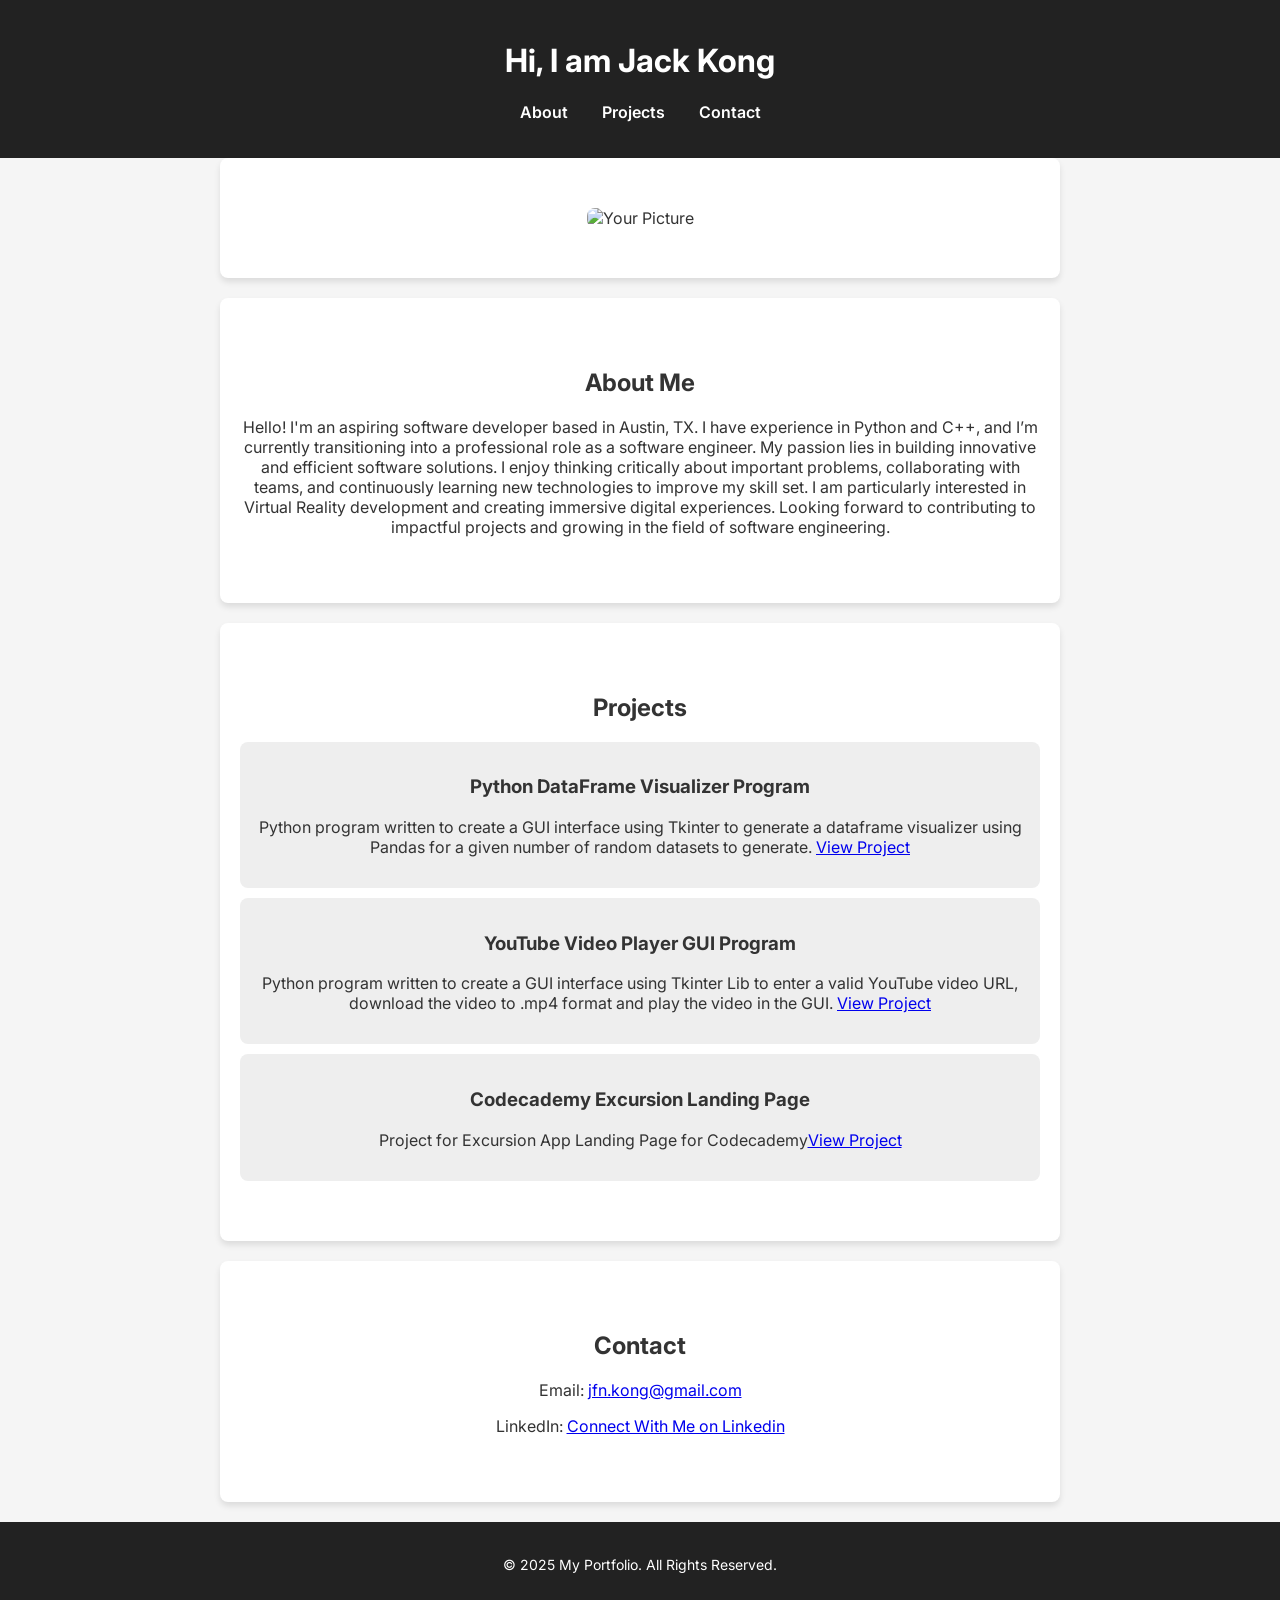
==== index.html @ 8275a9db "fixing index.html naming for github pages" ====
<!DOCTYPE html>
<html lang="en">
<head>
    <meta charset="UTF-8">
    <meta name="viewport" content="width=device-width, initial-scale=1.0">
    <title>My Portfolio</title>
    <link rel="stylesheet" href="style.css">
    <link href="https://fonts.googleapis.com/css2?family=Inter:wght@300;400;600&display=swap" rel="stylesheet">
</head>
<body>
    <header>
        <h1>Hi, I am Jack Kong</h1>
        <nav>
            <ul>
                <li><a href="#about">About</a></li>
                <li><a href="#projects">Projects</a></li>
                <li><a href="#contact">Contact</a></li>
            </ul>
        </nav>
    </header>

    <section id="intro">
        <img src="https://scontent-dfw5-2.xx.fbcdn.net/v/t1.6435-9/198966942_10215880526206241_4132116129246897821_n.jpg?_nc_cat=107&ccb=1-7&_nc_sid=a5f93a&_nc_ohc=z37U_hWF-xEQ7kNvgGDqox7&_nc_oc=Adndctk7C2adxoIkJOssH-VhJKb1GByNSXPMn978uavSjT6ALuBSysSQ8bIgPGcEalRShcb5-jqkyLO7VACDpx8Y&_nc_zt=23&_nc_ht=scontent-dfw5-2.xx&_nc_gid=ENL_oxgCjIAFI5vXe15AZQ&oh=00_AYF3pdOXI7x7owCVDrraac1VtvlglkntAXpnCFNCbJn1aQ&oe=6807FFA0" alt="Your Picture" class="profile-pic">
    </section>
    
    <section id="about">
        <h2>About Me</h2>
        <p>Hello! I'm an aspiring software developer based in Austin, TX. I have experience in Python and C++, and I’m currently transitioning into a professional role as a software engineer. My passion lies in building innovative and efficient software solutions. I enjoy thinking critically about important problems, collaborating with teams, and continuously learning new technologies to improve my skill set. I am particularly interested in Virtual Reality development and creating immersive digital experiences. Looking forward to contributing to impactful projects and growing in the field of software engineering.</p>
    </section>
    
    <section id="projects">
        <h2>Projects</h2>
        <div class="project">
            <h3>Python DataFrame Visualizer Program</h3>
            <p>Python program written to create a GUI interface using Tkinter to generate a dataframe visualizer using Pandas for a given number of random datasets to generate. <a href="https://github.com/jnkg9five/faker_dataframe_visual">View Project</a></p>
        </div>
        <div class="project">
            <h3>YouTube Video Player GUI Program</h3>
            <p>Python program written to create a GUI interface using Tkinter Lib to enter a valid YouTube video URL, download the video to .mp4 format and play the video in the GUI. <a href="https://github.com/jnkg9five/youtube_gui_player">View Project</a></p>
        </div>
        <div class="project">
            <h3>Codecademy Excursion Landing Page</h3>
            <p>Project for Excursion App Landing Page for Codecademy<a href="https://github.com/jnkg9five/excursion">View Project</a></p>
        </div>
    </section>
    
    <section id="contact">
        <h2>Contact</h2>
        <p>Email: <a href="mailto:jfn.kong@gmail.com">jfn.kong@gmail.com</a></p>
        <p>LinkedIn: <a href="https://www.linkedin.com/in/jackfkong/" target="_blank">Connect With Me on Linkedin</a></p>
    </section>
    
    <footer>
        <p>&copy; 2025 My Portfolio. All Rights Reserved.</p>
    </footer>
</body>
</html>
---- style.css ----
body {
    font-family: 'Inter', sans-serif;
    margin: 0;
    padding: 0;
    background-color: #f5f5f5;
    color: #333;
    text-align: center;
}

header {
    background: #222;
    color: white;
    padding: 20px 0;
}

nav ul {
    list-style: none;
    padding: 0;
}

nav ul li {
    display: inline;
    margin: 0 15px;
}

nav ul li a {
    color: white;
    text-decoration: none;
    font-weight: 600;
}

#intro {
    display: flex;
    justify-content: center;
    align-items: center;
    padding: 50px 20px;
    max-width: 800px;
    margin: 0 auto;
    background: white;
    margin-bottom: 20px;
    border-radius: 8px;
    box-shadow: 0 4px 6px rgba(0, 0, 0, 0.1);
}

.profile-pic {
    max-width: 100%;
    height: auto;
    max-height: 300px;
    border-radius: 8px;
}

section {
    padding: 50px 20px;
    max-width: 800px;
    margin: 0 auto;
    background: white;
    margin-bottom: 20px;
    border-radius: 8px;
    box-shadow: 0 4px 6px rgba(0, 0, 0, 0.1);
}

.project {
    background: #eee;
    padding: 15px;
    border-radius: 8px;
    margin: 10px 0;
}

footer {
    background: #222;
    color: white;
    padding: 20px 0;
    font-size: 14px;
}
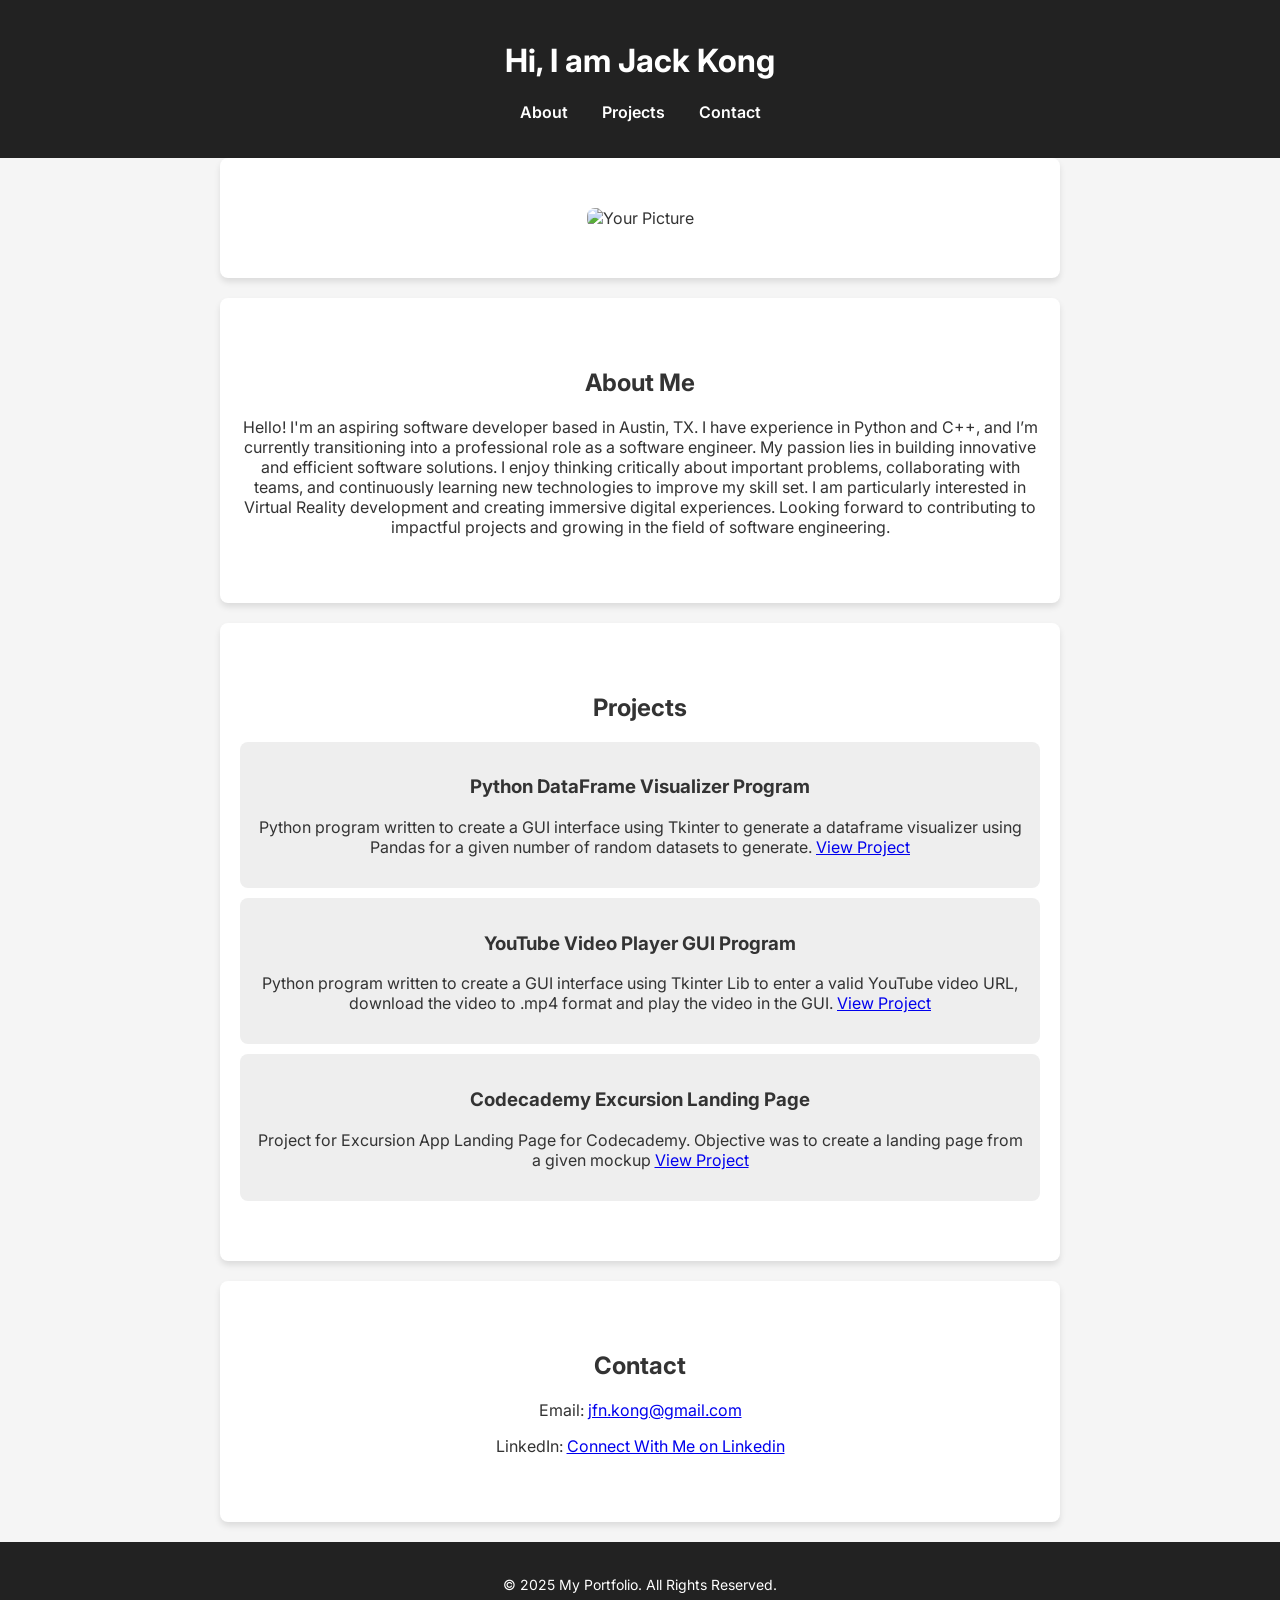
==== commit 41f81b43: "adding to excurison landing page project description" ====
--- a/index.html
+++ b/index.html
@@ -40,7 +40,7 @@
         </div>
         <div class="project">
             <h3>Codecademy Excursion Landing Page</h3>
-            <p>Project for Excursion App Landing Page for Codecademy<a href="https://github.com/jnkg9five/excursion">View Project</a></p>
+            <p>Project for Excursion App Landing Page for Codecademy. Objective was to create a landing page from a given mockup <a href="https://github.com/jnkg9five/excursion">View Project</a></p>
         </div>
     </section>
     
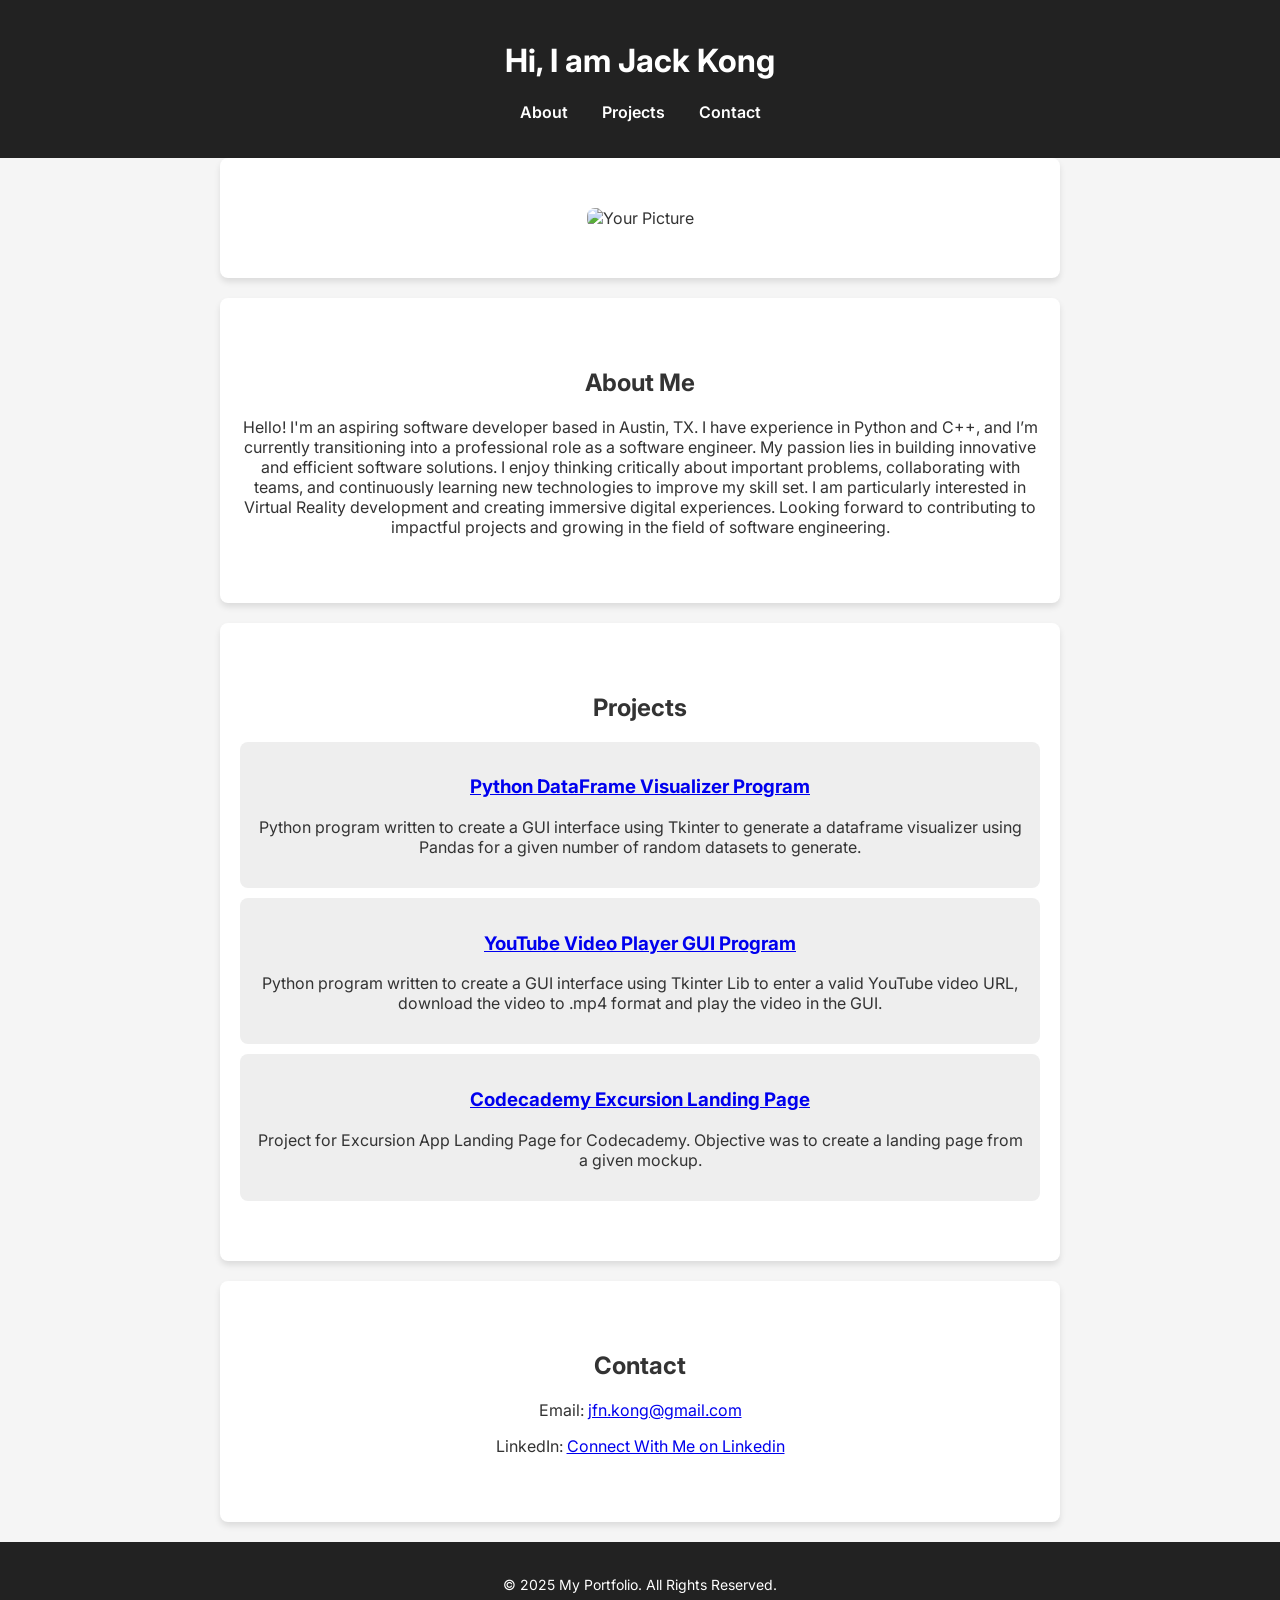
==== commit b3630321: "reformat of project section to get header link added. removed view project links" ====
--- a/index.html
+++ b/index.html
@@ -31,16 +31,16 @@
     <section id="projects">
         <h2>Projects</h2>
         <div class="project">
-            <h3>Python DataFrame Visualizer Program</h3>
-            <p>Python program written to create a GUI interface using Tkinter to generate a dataframe visualizer using Pandas for a given number of random datasets to generate. <a href="https://github.com/jnkg9five/faker_dataframe_visual">View Project</a></p>
+            <h3><a href="https://github.com/jnkg9five/faker_dataframe_visual">Python DataFrame Visualizer Program</a></h3>
+            <p>Python program written to create a GUI interface using Tkinter to generate a dataframe visualizer using Pandas for a given number of random datasets to generate.</p>
         </div>
         <div class="project">
-            <h3>YouTube Video Player GUI Program</h3>
-            <p>Python program written to create a GUI interface using Tkinter Lib to enter a valid YouTube video URL, download the video to .mp4 format and play the video in the GUI. <a href="https://github.com/jnkg9five/youtube_gui_player">View Project</a></p>
+            <h3><a href="https://github.com/jnkg9five/youtube_gui_player">YouTube Video Player GUI Program</a></h3>
+            <p>Python program written to create a GUI interface using Tkinter Lib to enter a valid YouTube video URL, download the video to .mp4 format and play the video in the GUI.</p>
         </div>
         <div class="project">
-            <h3>Codecademy Excursion Landing Page</h3>
-            <p>Project for Excursion App Landing Page for Codecademy. Objective was to create a landing page from a given mockup <a href="https://github.com/jnkg9five/excursion">View Project</a></p>
+            <h3><a href="https://github.com/jnkg9five/excursion">Codecademy Excursion Landing Page</a></h3>
+            <p>Project for Excursion App Landing Page for Codecademy. Objective was to create a landing page from a given mockup. </p>
         </div>
     </section>
     
